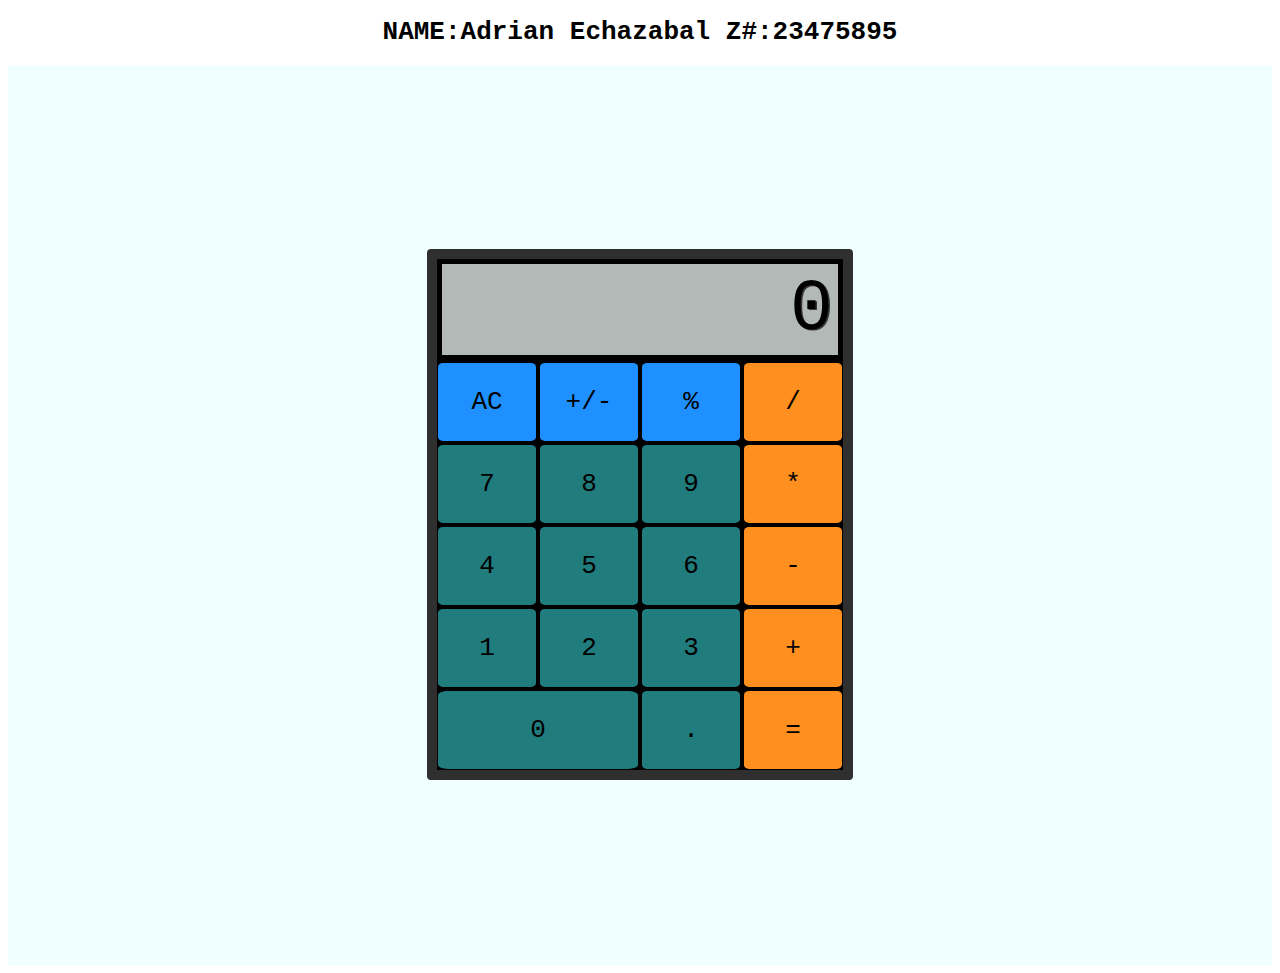
==== index.html @ dbd7ae26 "Updated Index.html" ====
<!DOCTYPE html>
<!-- saved from url=(0038)https://mrbuddh4.github.io/calculator/ -->
<html><head><meta http-equiv="Content-Type" content="text/html; charset=UTF-8">
    
    <meta name="calc ya later" content="width=device-width">
    <title>Calculator</title>
    <link href="./Styles/style.css" rel="stylesheet" type="text/css">
    <h1>NAME:Adrian Echazabal Z#:23475895</h1>
    <style type="text/css" id="operaUserStyle"></style><style type="text/css">:root zeus-ad, :root topadblock, :root span[id^="ezoic-pub-ad-placeholder-"], :root guj-ad, :root div[jsdata*="CarouselPLA-"][data-id^="CarouselPLA-"], :root div[id^="yandex_ad"], :root div[id^="vuukle-ad-"], :root div[id^="rc-widget-"], :root div[id^="lazyad-"], :root div[id^="gtm-ad-"], :root div[id^="gpt_ad_"], :root div[id^="gpt-ad-hor"], :root div[id^="div-gpt-"], :root div[id^="dfp-slot-"], :root div[id^="dfp-ad-"], :root div[id^="advads_"], :root div[id^="adspot-"], :root div[id^="ads300_250-widget-"], :root div[id^="ads300_100-widget-"], :root div[id^="ads250_250-widget-"], :root div[id^="adrotate_widgets-"], :root div[id^="adngin-"], :root div[id^="adfox_"], :root div[id^="ad_script_"], :root div[id^="ad-server-"], :root div[id^="ad-gpt-"], :root div[id^="ad-div-"], :root div[id*="ScriptRoot"], :root div[id*="MarketGid"], :root div[data-mpu1], :root div[data-insertion], :root div[data-id-advertdfpconf], :root div[data-google-query-id], :root hl-adsense, :root div[data-contentexchange-widget], :root div[data-content="Advertisement"], :root div[data-alias="300x250 Ad 2"], :root div[data-alias="300x250 Ad 1"], :root div[data-adzone], :root div[data-adunit-path], :root div[data-ad-wrapper], :root div[data-ad-targeting], :root div[data-ad-placeholder], :root div[class^="s-dfp-"], :root div[class^="native-ad-"], :root div[data-dfp-id], :root div[class^="kiwi-ad-wrapper"], :root div[class^="Adstyled__AdWrapper-"], :root div[aria-label="Ads"], :root display-ads, :root aside[id^="advads_ad_widget-"], :root aside[id^="adrotate_widgets-"], :root article.ad, :root div[class^="gpt-ad-hor"], :root ark-top-ad, :root app-advertisement, :root amp-embed[type="taboola"], :root amp-connatix-player, :root amp-ad-custom, :root ad-shield-ads, :root ad-desktop-sidebar, :root a[onmousedown^="this.href='https://paid.outbrain.com/network/redir?"][target="_blank"] + .ob_source, :root a[onmousedown^="this.href='https://paid.outbrain.com/network/redir?"][target="_blank"], :root a[onmousedown^="this.href='http://paid.outbrain.com/network/redir?"][target="_blank"] + .ob_source, :root a[href^="https://yogacomplyfuel.com/"], :root a[href^="https://www.vfreecams.com/in/?track="], :root a[href^="https://www.rabbits.webcam/?id="], :root a[href^="https://www.purevpn.com/"][href*="&utm_source=aff-"], :root a[href^="https://www.privateinternetaccess.com/"] > img, :root a[href^="https://www.passeura.com/"], :root a[href^="https://www.oneclickroot.com/?tap_a="] > img, :root a[href^="https://www.oboom.com/ref/"], :root a[href^="https://www.nutaku.net/signup/landing/"], :root a[href^="https://www.nudeidols.com/cams/"], :root a[href^="https://www.mypornstarcams.com/landing/click/"], :root a[href^="https://www.mrskin.com/account/"], :root a[href^="https://www.kingsoffetish.com/tour?partner_id="], :root a[href^="https://www.jackery.com?aff="] > img, :root a[href^="https://www.iyalc.com/"], :root a[href^="https://www.infowarsstore.com/"] > img, :root a[href^="https://www.highperformancegate.com/"], :root a[href^="https://www.highcpmrevenuenetwork.com/"], :root a[href^="https://www.healthrangerstore.com/"] > img, :root a[href^="https://www.goldenfrog.com/vyprvpn?offer_id="][href*="&aff_id="], :root a[href^="https://www.get-express-vpn.com/offer/"], :root a[href^="https://www.financeads.net/tc.php?"], :root a[href^="https://www.clicktraceclick.com/"], :root a[href^="https://www.camsoda.com/enter.php?id="], :root a[href^="https://www.brazzersnetwork.com/landing/"], :root div[class^="Display_displayAd"], :root a[href^="https://www.sheetmusicplus.com/?aff_id="], :root a[href^="https://www.bang.com/?aff="], :root a[href^="https://www.arthrozene.com/"][href*="?tid="], :root a[href^="https://www.adsexse.com/x/"], :root a[href^="https://webroutetrk.com/"], :root iframe[src^="http://ad.yieldmanager.com/"], :root a[href^="https://wantopticalfreelance.com/"], :root a[href^="https://waisheph.com/"], :root a[href^="https://uncensored.game/"], :root a[href^="https://twinrdsyn.com/"], :root a[href^="https://ttf.trmobc.com/"], :root a[href^="https://tsartech.g2afse.com/"], :root a[href^="https://trusted-click-host.com/"], :root a[href^="https://trk.watchlivesports4k.club/"], :root a[href^="https://trk.moviesflix4k.xyz/"], :root a[href^="https://trf.bannerator.com/"], :root a[href^="https://trappist-1d.com/"], :root a[href^="https://tragency-clesburg.icu/"], :root a[href^="https://traffdaq.com/"], :root a[href^="https://tracking.trackcasino.co/"], :root a[href^="https://tracking.comfortclick.eu/"], :root a[href^="https://tracking.avapartner.com/"], :root a[href^="https://track.ultravpn.com/"], :root a[href^="https://track.totalav.com/"], :root a[href^="https://track.themadtrcker.com/"], :root a[href^="https://track.interactivegf.com/"], :root a[href^="https://vlnk.me/"], :root a[href^="https://track.healthtrader.com/"], :root a[href^="https://track.effiliation.com/servlet/effi.click?"] > img, :root a[href^="https://track.clickmoi.xyz/"], :root a[href^="https://track.afcpatrk.com/"], :root a[href^="https://tupitea.co/"], :root a[href^="https://track.adform.net/"], :root a[href^="https://torguard.net/aff.php"] > img, :root a[href^="https://tm-offers.gamingadult.com/"], :root div[data-adname], :root a[href^="https://thechleads.pro/"], :root a[href^="https://tracking.gitads.io/"], :root a[href^="https://taghaugh.com/"], :root a[href^="https://t.mobtya.com/"], :root a[href^="https://t.hrtyj.com/"], :root a[href^="https://www.profitablecpmgate.com/"], :root a[href^="https://t.adating.link/"], :root a[href^="https://topoffers.com/"][href*="/?pid="], :root a[href^="https://syndication.dynsrvtbg.com/"], :root a[href^="https://streamate.com/landing/click/"], :root a[href^="https://s.zlink2.com/"], :root a[href^="https://reachtrgt.com/"], :root a[href^="https://queersodadults.com/"], :root a[href^="https://promo-bc.com/"], :root a[href^="https://prf.hn/click/"][href*="/camref:"] > img, :root a[href^="https://serve.awmdelivery.com/"], :root a[href^="https://prf.hn/click/"][href*="/adref:"] > img, :root a[href^="https://pongidsrunback.com/"], :root a[href^="https://pcm.bannerator.com/"], :root iframe[id^="google_ads_frame"], :root a[href^="https://pb-track.com/"], :root a[href^="https://partners.fxoro.com/click.php?"], :root a[href^="https://paid.outbrain.com/network/redir?"], :root a[href^="https://torrentsafeguard.com/?aid="], :root a[href^="https://offers.refchamp.com/"], :root a[href^="https://oackoubs.com/"], :root a[href^="https://track.wg-aff.com"], :root a[href^="https://nutrientassumptionclaims.com/"], :root a[href^="https://ndt5.net/"], :root a[href^="https://natour.naughtyamerica.com/track/"], :root a[href^="https://www.highperformancecpmgate.com/"], :root a[href^="https://t.grtyi.com/"], :root a[href^="https://myusenet.xyz/"], :root a[href^="https://msecure117.com/"], :root a[href^="https://moneynow.one/"], :root div[id^="ezoic-pub-ad-"], :root a[href^="https://mk-cdn.net/"], :root a[href^="https://meet-sexhere.com/"], :root a[href^="https://meet-sex-here.com/"], :root [href^="https://www.herbanomic.com/"] > img, :root a[href^="https://maymooth-stopic.com/"], :root div[id^="google_dfp_"], :root a[href^="http://googleads.g.doubleclick.net/pcs/click"], :root a[href^="https://look.utndln.com/"], :root a[href^="https://a.bestcontentweb.top/"], :root a[href^="https://lobimax.com/"], :root a[href^="https://lead1.pl/"], :root a[href^="https://refpazkjixes.top/"], :root a[href^="https://landing.brazzersplus.com/"], :root a[href^="https://landing.brazzersnetwork.com/"], :root a[href^="https://ads.leovegas.com/redirect.aspx?"], :root a[href^="https://land.brazzersnetwork.com/landing/"], :root a[href^="https://juicyads.in/"], :root a[href^="https://itubego.com/video-downloader/?affid="], :root a[href^="https://movie.download-file.org/"], :root a[href^="https://iqbroker.com/"][href*="?aff="], :root a[href^="https://incisivetrk.cvtr.io/click?"], :root a[href^="https://iac.ampxdirect.com/"], :root a[href^="https://clk.wrenchsound.store/"], :root a[href^="https://go.zybrdr.com"], :root [href^="http://join.michelle-austin.com/"], :root a[href^="https://go.xxxiijmp.com"], :root a[href*=".zlinkm.com/"], :root a[href^="https://go.xtbaffiliates.com/"], :root a[href^="https://thaudray.com/"], :root [data-role="tile-ads-module"], :root a[href^="https://adsrv4k.com/"], :root a[href^="https://go.xlviirdr.com"], :root .card-captioned.crd > .crd--cnt > .s2nPlayer, :root [data-css-class="dfp-inarticle"], :root a[href^="https://go.tmrjmp.com"], :root a[href^="https://refpa4903566.top/"], :root a[href^="https://go.strpjmp.com/"], :root a[href^="https://go.skinstrip.net"][href*="?campaignId="], :root a[href^="https://go.markets.com/visit/?bta="], :root a[href^="//lambingsyddir.com/"], :root a[href^="https://billing.purevpn.com/aff.php"] > img, :root a[href^="https://go.hpyrdr.com/"], :root a[href^="https://go.goaserv.com/"], :root a[href^="https://go.ebrokerserve.com/"], :root a[href^="https://go.dmzjmp.com"], :root a[href^="https://ismlks.com/"], :root [href^="https://www.mypillow.com/"] > img, :root a[href^="https://azpresearch.club/"], :root a[href^="https://go.xlirdr.com"], :root a[href^="https://track.afftck.com/"], :root a[href^="https://gohere.pl/"], :root a[href^="https://go.cmrdr.com/"], :root a[href^="https://www.bebi.com"], :root a[href^="https://loboclick.com"], :root iframe[src^="https://pagead2.googlesyndication.com/"], :root a[href^="http://www.onwebcam.com/random?t_link="], :root a[href^="https://get2nesoft1.ru/"], :root [href^="https://kingered-banctours.com/"], :root a[href^="https://get.surfshark.net/aff_c?"][href*="&aff_id="] > img, :root a[href^="https://affiliate.rusvpn.com/click.php?"], :root a[href^="https://geniusdexchange.com/"], :root a[href^="https://aj1070.online/"], :root a[href^="https://frameworkdeserve.com/"], :root a[href^="https://www.mrskin.com/tour"], :root a[href^="https://financeads.net/tc.php?"], :root bottomadblock, :root a[href^="https://fertilitycommand.com/"], :root a[href^="https://bluedelivery.pro/"], :root a[href^="https://fast-redirecting.com/"], :root a[href^="https://fakelay.com/"], :root a[href^="https://medleyads.com/"], :root div[data-native-ad], :root AD-SLOT, :root a[href^="https://engine.trackingdesks.com/"], :root a[href^="https://engine.blueistheneworanges.com/"], :root a[href^="https://tc.tradetracker.net/"] > img, :root a[href^="https://dianches-inchor.com/"], :root a[href^="https://go.admjmp.com/"], :root amp-fx-flying-carpet, :root a[href^="https://dfsdkkka.com/"], :root .ob_dual_right > .ob_ads_header ~ .odb_div, :root a[href^="https://deliver.tf2www.com/"], :root [href^="https://www.targetingpartner.com/"], :root [href^="https://detachedbates.com/"], :root a[href^="https://fourwhenstatistics.com/"], :root a[href^="https://deliver.ptgncdn.com/"], :root a[href^="https://datingbests.life/"], :root #kt_player > a[target="_blank"], :root a[href^="https://cpartner.bdswiss.com/"], :root a[href^="https://clixtrac.com/"], :root AD-TRIPLE-BOX, :root a[href^="https://click.hoolig.app/"], :root img[src^="https://images.purevpnaffiliates.com"], :root a[href^="https://porntubemate.com/"], :root a[href^="http://www.gfrevenge.com/landing/"], :root a[href^="https://clickadilla.com/"], :root a[href^="https://click.dtiserv2.com/"], :root a[href^="https://go.xlvirdr.com"], :root a[href^="https://claring-loccelkin.com/"], :root a[href^="https://chaturbate.com/in/?track="], :root a[href^="https://chaturbate.com/in/?tour="], :root a[href^="https://aaucwbe.com/"], :root a[href^="https://cams.imagetwist.com/in/?track="], :root a[href^="https://mob1ledev1ces.com/"], :root a[href^="https://explore.findanswersnow.net/"], :root a[href^="https://camfapr.com/landing/click/"], :root a[href^="https://my-movie.club/"], :root a[href^="https://cam4com.go2cloud.org/"], :root a[href^="https://affcpatrk.com/"], :root a[href^="https://bongacams2.com/track?"], :root a[href^="https://www.sheetmusicplus.com/"][href*="?aff_id="], :root a[href^="https://bngpt.com/"], :root #topstuff > #tads, :root a[href^="https://black77854.com/"], :root a[href^="https://burpee.xyz/"], :root a[href*=".flndmyiove.net/"], :root [href^="http://join.trannies-fuck.com/"], :root [href^="http://www.fleshlightgirls.com/"], :root a[href^="https://bestdatinghere.life/"], :root div[id^="js-dfp-"], :root a[href^="https://batheunits.com/"], :root a[target="_blank"][onmousedown="this.href^='http://paid.outbrain.com/network/redir?"], :root a[href^="https://banners.livepartners.com/"], :root a[href^="https://m.do.co/c/"] > img, :root div[id^="sticky_ad_"], :root a[href^="https://avtub.click/assets/link.php"], :root a[href^="https://go.gldrdr.com/"], :root [id^="ad_sky"], :root a[href^="https://funkydaters.com/"], :root [href^="https://www.cloudways.com/en/?id"], :root a[href^="https://as.sexad.net/"], :root a[href^="https://bestcond1tions.com/"], :root a[href^="https://takeallsoft.ru/"], :root a[href^="https://as.conjectwatson.com/"], :root [href="https://masstortfinancing.com"] img, :root a[href^="https://bongacams10.com/track?"], :root [data-ez-name], :root a[href^="https://awecrptjmp.com/"], :root a[href^="https://someperceptionparade.com/"], :root a[href^="https://galaxyroms.net/?scr="], :root a[href^="https://albionsoftwares.com/"], :root display-ad-component, :root a[href^="https://ak.hetaruwg.com/"], :root a[href^="https://go.etoro.com/"] > img, :root a[href^="https://go.alxbgo.com/"], :root a[href^="https://aff-ads.stickywilds.com/"], :root a[href^="https://t.hrtye.com/"], :root a[href^="https://ads.cdn.live/"], :root a[href^="https://join.sexworld3d.com/track/"], :root a[href^="https://intenseaffiliates.com/redirect/"], :root a[href^="https://aweptjmp.com/"], :root a[href^="https://ads.ad4game.com/"], :root a[href^="https://affpa.top/"], :root a[href^="https://adnetwrk.com/"], :root a[href^="https://adjoincomprise.com/"], :root [href^="http://misslinkvocation.com/"], :root a[href^="https://adclick.g.doubleclick.net/"], :root a[href^="http://secure.vivid.com/track/"], :root a[href^="https://go.nordvpn.net/aff"] > img, :root a[href^="https://misspkl.com/"], :root [href^="http://clicks.totemcash.com/"], :root a[href^="https://ad.zanox.com/ppc/"] > img, :root a[href^="https://ad.kubiccomps.icu/"], :root a[href^="https://adswick.com/"], :root a[href^="https://static.fleshlight.com/images/banners/"], :root a[href^="https://ad.doubleclick.net/"], :root a[href^="https://ad.atdmt.com/"], :root a[href^="https://iactrivago.ampxdirect.com/"], :root a[href^="https://a.medfoodhome.com/"], :root [data-m-ad-id], :root a[href^="https://a-ads.com/"], :root a[href^="http://www.mrskin.com/tour"], :root a[href^="https://k2s.cc/pr/"], :root a[data-url^="http://paid.outbrain.com/network/redir?"], :root a[href^="http://www.coiwqe.site/"], :root a[href^="https://ads-for-free.com/click.php?"], :root a[href^="http://www.FriendlyDuck.com/"], :root iframe[src^="http://www.adpeepshosted.com/"], :root a[href^="https://prf.hn/click/"][href*="/creativeref:"] > img, :root a[href^="http://www.adultempire.com/unlimited/promo?"][href*="&partner_id="], :root a[href^="http://trk.globwo.online/"], :root a[href^="http://traffic.tc-clicks.com/"], :root a[href^="http://tc.tradetracker.net/"] > img, :root .trc_rbox .syndicatedItem, :root a[href^="https://1free33style.com/"], :root a[href^="http://rs-stripe.wsj.com/stripe/redirect"], :root a[href^="http://tour.mrskin.com/"], :root a[href^="http://pubads.g.doubleclick.net/"], :root [onclick*="content.ad/"], :root a[href^="http://pityhostngco2.xyz/"], :root a[href^="http://partners.etoro.com/"], :root atf-ad-slot, :root .commercial-unit-mobile-top .jackpot-main-content-container > .UpgKEd + .nZZLFc > div > .vci, :root a[href^="http://paid.outbrain.com/network/redir?"], :root a[data-redirect^="https://paid.outbrain.com/network/redir?"], :root [href^="https://www.reimageplus.com/"], :root a[href^="https://engine.phn.doublepimp.com/"], :root a[href^="http://intent.bingads.com/"], :root a[href^="https://cagothie.net/"], :root a[href^="https://watchmygirlfriend.tv/"], :root a[href^="http://go.xtbaffiliates.com/"], :root a[href^="http://go.fpmarkets.com/"], :root a[href^="https://porngames.adult/?SID="], :root a[href^="http://go.247traffic.com/"], :root div[id^="_vdo_ads_player_ai_"], :root a[href^="http://enter.anabolic.com/track/"], :root a[href^="http://www.advcashpro.com/aff/"], :root a[href^="http://deloplen.com/"], :root a[href^="http://d2.zedo.com/"], :root .rc-cta[data-target], :root [href^="http://go.cm-trk2.com/"], :root a[href^="http://adtrack1.club/"], :root a[href^="http://click.payserve.com/"], :root a[href^="https://bs.serving-sys.com"], :root [class^="chp_ads_block"], :root a[href^="http://betahit.click/"], :root a[href^="https://clicks.pipaffiliates.com/"], :root [href^="https://noqreport.com/"] > img, :root a[href^="//wagerprocuratorantiterrorist.com/"], :root a[href^="http://adserver.adreactor.com/"], :root [href^="https://cipledecline.buzz/"], :root a[href^="https://earandmarketing.com/"], :root a[href^="http://adf.ly/?id="], :root [href^="http://homemoviestube.com/"], :root a[href^="http://ad.doubleclick.net/"], :root .commercial-unit-mobile-top .jackpot-main-content-container > .UpgKEd + .nZZLFc > .vci, :root a[href^="//syndication.dynsrvtbg.com/"], :root a[href^="//pubads.g.doubleclick.net/"], :root a[href^="http://m.hsrve.com/"], :root [class^="s2nPlayer"], :root a[href^="https://chaturbate.jjgirls.com/?track="], :root a[href^="https://ausoafab.net/"], :root a[href^="//benoopto.com/"], :root [id^="ad-wrap-"], :root [href^="https://www.restoro.com/"], :root a[href^="//apptjmp.com/"], :root a[href^="https://dooloust.net/"], :root [href^="https://www.mypatriotsupply.com/"] > img, :root a[onmousedown^="this.href='http://paid.outbrain.com/network/redir?"][target="_blank"], :root [href^="https://secure.bmtmicro.com/servlets/"], :root a[href="//rufflycouncil.com/"], :root a[href*="https://www.sweetdeals.com/"] img, :root div[data-native_ad], :root a[href*=".zlink9.com/"], :root [data-d-ad-id], :root a[href*=".engine.adglare.net/"], :root a[href^="https://a.bestcontentoperation.top/"], :root a[href^="https://dishphysics.com/"], :root a[href^="//go.xlviiirdr.com"], :root [data-dynamic-ads], :root a[data-widget-outbrain-redirect^="http://paid.outbrain.com/network/redir?"], :root [data-ad-width], :root [href^="https://join.playboyplus.com/track/"], :root a[data-url^="http://paid.outbrain.com/network/redir?"] + .author, :root a[href^="https://axdsz.pro/"], :root a[href^="http://bodelen.com/"], :root a[data-oburl^="https://paid.outbrain.com/network/redir?"], :root a[href^="https://ptapjmp.com/"], :root DFP-AD, :root a[href^="http://allaptair.club/"], :root a[href^="//go.eabids.com/"], :root a[data-oburl^="http://paid.outbrain.com/network/redir?"], :root [href^="https://cpa.10kfreesilver.com/"], :root a[href^="https://a.bestcontentfood.top/"], :root a[href^="https://reinstandpointdumbest.com/"], :root a[href*="http://MyPillow.com"] > img, :root a[data-obtrack^="http://paid.outbrain.com/network/redir?"], :root a[href^="http://wct.link/"], :root [href^="https://goldforyourfuture.com/clk.trk"] img, :root [href^="https://infinitytrk.com/"], :root [onclick^="location.href='http://www.reimageplus.com"], :root a[href^="https://pl.premium4kflix.website/"], :root [id^="chp_ads_block"], :root a[href^="https://go.julrdr.com/"], :root a[href^="//chrif8kdstie.com/"], :root [id^="section-ad-banner"], :root .commercial-unit-mobile-top > div[data-pla="1"], :root a[href^="https://www.sweetdeals.com"], :root a[href^="https://track.bruceads.com/"], :root a[href^="https://t.aslnk.link/"], :root [href^="https://zstacklife.com/"] img, :root a[href^="https://meet-to-fuck.com/"], :root .trc_rbox_div .syndicatedItemUB, :root [href^="https://zone.gotrackier.com/"], :root [data-ad-manager-id], :root a[href^="https://fleshlight.sjv.io/"], :root div[id^="zergnet-widget"], :root [href^="https://www.mystore.com/"] > img, :root div[id^="ad-position-"], :root a[href^="http://adultfriendfinder.com/go/page/landing"], :root a[href^="http://affiliate.glbtracker.com/"], :root a[href^="https://leg.xyz/?track="], :root a[href^="http://bc.vc/?r="], :root [href^="https://www.brighteonstore.com/products/"] img, :root a[href^="https://syndication.exoclick.com/"], :root [href^="https://track.fiverr.com/visit/"] > img, :root a[href^="https://go.trackitalltheway.com/"], :root a[href^="https://go.cmtaffiliates.com/"], :root [data-name="adaptiveConstructorAd"], :root [href^="https://optimizedelite.com/"] > img, :root a[href^="https://www.awin1.com/cread.php?awinaffid="], :root a[href^="//thaudray.com/"], :root a[href*=".trust.zone"], :root a[href^="http://trk.mdrtrck.com/"], :root [href^="https://shrugartisticelder.com"], :root div[id^="crt-"][style], :root a[href^="https://s.zlink1.com/"], :root a[href^="http://adultgames.xxx/"], :root a[href^="https://traffic.bannerator.com/"], :root [href^="https://shiftnetwork.infusionsoft.com/go/"] > img, :root a[href^="https://vo2.qrlsx.com/"], :root [href^="https://www.avantlink.com/click.php"] img, :root a[href^="https://losingoldfry.com/"], :root div[id^="ad-inserter-"], :root .scroll-fixable.rail-right > .deals-rail, :root a[href^="https://see.kmisln.com/"], :root [href^="https://routewebtk.com/"], :root a[href^="https://www.bet365.com/"][href*="affiliate="], :root a[href^="https://mmwebhandler.aff-online.com/"], :root [href^="https://r.kraken.com/"], :root a[href^="https://awptjmp.com/"], :root a[href^="https://go.goasrv.com/"], :root .commercial-unit-mobile-top > .v7hl4d, :root [href^="http://mypillow.com/"] > img, :root a[href^="http://bongacams.com/track?"], :root a[href^="https://mediaserver.entainpartners.com/renderBanner.do?"], :root [href^="https://stvkr.com/"], :root a[href^="https://go.hpyjmp.com"], :root a[href^="https://tour.mrskin.com/"], :root a[href^="https://fastestvpn.com/lifetime-special-deal?a_aid="], :root ADS-RIGHT, :root [href^="https://mystore.com/"] > img, :root [href^="https://mypatriotsupply.com/"] > img, :root [href^="https://mylead.global/stl/"] > img, :root div[id^="ad_rect_"], :root .vid-present > .van_vid_carousel__padding, :root a[href^="https://syndication.optimizesrv.com/"], :root [id^="google_ads_iframe"], :root app-ad, :root a[href^="https://go.xxxijmp.com"], :root [href^="https://istlnkcl.com/"], :root a[href^="https://playuhd.host/"], :root a[href^="https://5hjdbfjfd5.monster/"], :root [href^="https://www.hostg.xyz/"] > img, :root .section-subheader > .section-hotel-prices-header, :root [href^="http://join.ts-dominopresley.com/"], :root [href^="https://go.affiliatexe.com/"], :root [href^="https://go.4rabettraff.com/"], :root [href^="https://glersakr.com/"], :root a[href^="https://click.a-ads.com/"], :root a[href^="https://wittered-mainging.com/"], :root [href^="https://engine.gettopple.com/"], :root [href^="https://awbbjmp.com/"], :root a[href^="https://gghf.mobi/"], :root [href^="https://affect3dnetwork.com/track/"], :root a[href^="https://go.currency.com/"], :root [href^="http://www.mypillow.com/"] > img, :root a[href^="//coarsewary.com/"], :root a[href^="https://a.montangop.top/"], :root [href^="https://v.investologic.co.uk/"], :root a[href^="https://dialling-abutory.com/"], :root div[id^="div-ads-"], :root [href^="https://rapidgator.net/article/premium/ref/"], :root a[href^="https://www.sugarinstant.com/?partner_id="], :root a[href^="https://adultfriendfinder.com/go/page/landing"], :root div[id^="advads-"], :root div[data-role="sidebarAd"], :root [href^="https://join3.bannedsextapes.com"], :root div[data-spotim-slot], :root [href^="https://antiagingbed.com/discount/"] > img, :root a[href^="https://go.247traffic.com/"], :root [href^="https://join.girlsoutwest.com/"], :root [href^="http://trafficare.net/"], :root a[href^="https://adserver.adreactor.com/"], :root [href^="http://join.shemalesfromhell.com/"], :root [id^="ad_slider"], :root [href^="https://clk.right-wing-health.com/"], :root a[href^="http://www.adultdvdempire.com/?partner_id="][href*="&utm_"], :root [href^="http://join.shemale.xxx/"], :root [href^="https://ilovemyfreedoms.com/landing-"], :root a[href^="https://ads.betfair.com/redirect.aspx?"], :root a[href^="http://cam4com.go2cloud.org/aff_c?"], :root a[href^="https://www.chngtrack.com/"], :root a[href^="https://cpmspace.com/"], :root [href^="https://freecourseweb.com/"] > .sitefriend, :root a[href^="https://ads.planetwin365affiliate.com/redirect.aspx?"], :root [href^="http://join.rodneymoore.com/"], :root a[href^="https://uncensored3d.com/"], :root a[href^="https://creacdn.top-convert.com/"], :root [href^="https://go.xlrdr.com"], :root [id^="div-gpt-ad"], :root .ob_container .item-container-obpd, :root gpt-ad, :root [href^="http://www.pingperfect.com/aff.php"], :root a[href^="https://scurewall.co/"], :root [name^="google_ads_iframe"], :root a[href^="https://landing1.brazzersnetwork.com"], :root #slashboxes > .deals-rail, :root [href^="http://globsads.com/"], :root [href^="https://safer-redirection.com"], :root [href^="//ngeoziadiyc4hi2e.com/"], :root a[href^="https://go.xxxjmp.com"], :root a[href^="https://transfer.xe.com/signup/track/redirect?"], :root #leader-companion > a[href], :root [data-desktop-ad-id], :root [href^="https://wct.link/"], :root [href^="https://traffserve.com/"], :root a[href^="https://1startfiledownload1.com/"], :root a[href^="https://a.adtng.com/"], :root a[href^="http://static.fleshlight.com/images/banners/"], :root [href="https://ourgoldguy.com/contact/"] img, :root [href="https://www.masstortfinancing.com/"] > img, :root a[href^="https://lnkxt.bannerator.com/"], :root div[id^="ad_position_"], :root a[href^="https://ovb.im/"], :root a[href^="http://hotcandyland.com/partner/"], :root [href="https://jdrucker.com/gold"] > img, :root [href^="https://goldcometals.com/clk.trk"], :root [data-mobile-ad-id], :root a[href^="http://affiliates.thrixxx.com/"], :root #searchResultsList > div > div[onclick$="'inline.ad'});"], :root a[href^="https://www.adultempire.com/"][href*="?partner_id="], :root [data-template-type="nativead"], :root a[data-redirect^="this.href='http://paid.outbrain.com/network/redir?"], :root a[href^="https://go.xlivrdr.com"], :root a[href^="https://www.onlineusershielder.com/torrent-guard/?"], :root [data-freestar-ad], :root [data-ad-cls], :root div[id^="taboola-stream-"], :root [href^="https://go.astutelinks.com/"], :root [href^="http://join.hardcoreshemalevideo.com/"], :root a[href^="http://ads2.williamhill.com/redirect.aspx?"], :root [href^="http://residenceseeingstanding.com/"], :root a[href^="https://www.adskeeper.com"], :root a[href^="//agacelebir.com/"], :root [href^="https://totlnkcl.com/"], :root div[data-adunit], :root app-large-ad, :root [href^="https://turtlebids.irauctions.com/"] img, :root a[href^="http://www.onclickmega.com/jump/next.php?"], :root .trc_rbox_border_elm .syndicatedItem, :root [class^="amp-ad-"], :root .trc_related_container div[data-item-syndicated="true"], :root a[href^="https://delivery.porn.com/"], :root a[href^="https://www.liquidfire.mobi/"], :root [href^="https://click2cvs.com/"], :root a[href^="https://a2.adform.net/"], :root a[data-redirect^="http://paid.outbrain.com/network/redir?"], :root [data-revive-zoneid], :root a[href^="https://googleads.g.doubleclick.net/pcs/click"], :root AMP-AD, :root a[href^="https://u.expresstech.io/"], :root [href^="https://mypillow.com/"] > img, :root [href^="https://ad.admitad.com/"], :root [href^="http://join.shemalepornstar.com/"], :root a[href^="https://go.xlviiirdr.com"], :root .trc_rbox_div .syndicatedItem, :root a-ad, :root [data-ad-module], :root .grid > .container > #aside-promotion, :root [href^="https://trackfin.asia/"], :root .plistaList > .plista_widget_underArticle_item[data-type="pet"], :root a[href^="https://spygasm.com/track?"], :root a[href^="https://agacelebir.com/"], :root a[href*="//lkstrck2.com/"], :root .plistaList > .itemLinkPET, :root [data-advadstrackid], :root [href^="https://affiliate.fastcomet.com/"] > img, :root #atvcap + #tvcap > .mnr-c > .commercial-unit-mobile-top, :root a[href^="https://www.googleadservices.com/pagead/aclk?"], :root a[href^="https://awentw.com/"], :root [class^="div-gpt-ad"], :root a[href^="//voyeurhit.com/cs/"], :root div[id^="ad_bnr_"], :root a[href^="https://join.virtuallust3d.com/"], :root a[href^="https://speedsupermarketdonut.com/"], :root #taw > .med + div > #tvcap > .mnr-c:not(.qs-ic) > .commercial-unit-mobile-top, :root [data-adblockkey], :root div.fadeInDown[id$="____equal"][class$="____equal"], :root a[href^="https://mediaserver.gvcaffiliates.com/renderBanner.do?"], :root a[href^="https://join.dreamsexworld.com/"], :root a[href^="https://odnxe.lncredlbiedate.com/"], :root a[href^="https://click.linksynergy.com/fs-bin/"], :root a[href^="https://join.virtualtaboo.com/track/"], :root a[href^="http://https://www.get-express-vpn.com/offer/"], :root a[href^="https://americafirstpolls.com/"] { display: none !important; }</style></head>
    <body data-new-gr-c-s-check-loaded="14.1094.0" data-gr-ext-installed="">
        <main id="calc">
            <div id="container">
                <div id="display">0</div>
                <button type="button" class="clear" value="clear" data-key="8">AC</button>
                <button type="button" class="sign" value="sign" data-key="192">+/-</button>
                <button type="button" class="percent" value="percent" data-key="80">%</button>
                <button type="button" class="operator" value="/" data-key="68">/</button>
                <button type="button" class="operand" value="7" data-key="55">7</button>
                <button type="button" class="operand" value="8" data-key="56">8</button>
                <button type="button" class="operand" value="9" data-key="57">9</button>
                <button type="button" class="operator" value="*" data-key="88">*</button>
                <button type="button" class="operand" value="4" data-key="52">4</button>
                <button type="button" class="operand" value="5" data-key="53">5</button>
                <button type="button" class="operand" value="6" data-key="54">6</button>
                <button type="button" class="operator" value="-" data-key="173">-</button>
                <button type="button" class="operand" value="1" data-key="49">1</button>
                <button type="button" class="operand" value="2" data-key="50">2</button>
                <button type="button" class="operand" value="3" data-key="51">3</button>
                <button type="button" class="operator" value="+" data-key="61">+</button>
                <button type="button" id="zero" class="operand" value="0" data-key="48">0</button>
                <button type="button" class="decimal" value="." data-key="190">.</button>
                <button type="button" class="equals" value="=" data-key="69">=</button>
            </div>  
        </main>
    <script src="./Scripts/script.js.download"></script>
    <style>a[href^="https://www.highcpmrevenuenetwork.com/"],[href^="https://affiliate.fastcomet.com/"] > img,[href^="http://join.shemale.xxx/"],a[href^="https://thaudray.com/"],a[href^="https://go.markets.com/visit/?bta="],a[href^="https://ads.planetwin365affiliate.com/redirect.aspx?"],zeus-ad,a[href^="https://www.sugarinstant.com/?partner_id="],a[href^="http://adultfriendfinder.com/go/page/landing"],a[href^="https://www.goldenfrog.com/vyprvpn?offer_id="][href*="&aff_id="],a[href^="http://partners.etoro.com/"],a[href^="https://www.nudeidols.com/cams/"],a[href^="https://adjoincomprise.com/"],a[href^="https://a.bestcontentweb.top/"],a[href^="http://www.onclickmega.com/jump/next.php?"],a[href^="https://burpee.xyz/"],a[href^="https://www.highperformancegate.com/"],a[onmousedown^="this.href='https://paid.outbrain.com/network/redir?"][target="_blank"] + .ob_source,[href^="http://join.rodneymoore.com/"],a[href^="https://track.ultravpn.com/"],div[data-dfp-id],[href^="https://goldforyourfuture.com/clk.trk"] img,a[href^="https://losingoldfry.com/"],[id^="ad_sky"],a[data-obtrack^="http://paid.outbrain.com/network/redir?"],[data-d-ad-id],a[href^="https://bongacams2.com/track?"],[href^="https://antiagingbed.com/discount/"] > img,a[href^="https://t.aslnk.link/"],a[href^="https://www.highperformancecpmgate.com/"],[href="https://jdrucker.com/gold"] > img,[id^="ad_slider"],a[href^="https://webroutetrk.com/"],a[href^="https://refpazkjixes.top/"],a[href^="https://a.adtng.com/"],[href^="https://awbbjmp.com/"],[href^="https://www.restoro.com/"],a[href^="https://adclick.g.doubleclick.net/"],a[href^="https://fastestvpn.com/lifetime-special-deal?a_aid="],a[href^="https://www.rabbits.webcam/?id="],a[href^="https://www.sheetmusicplus.com/"][href*="?aff_id="],[href^="https://totlnkcl.com/"],[href^="http://www.fleshlightgirls.com/"],a[href*="//lkstrck2.com/"],a[href^="https://go.hpyjmp.com"],a[href^="https://taghaugh.com/"],a[href^="https://prf.hn/click/"][href*="/creativeref:"] > img,a[href^="https://www.onlineusershielder.com/"],div[id^="crt-"][style],a[href^="https://land.brazzersnetwork.com/landing/"],a[href^="https://affcpatrk.com/"],AD-SLOT,a-ad,[href^="http://www.mypillow.com/"] > img,article.ad,[href^="https://routewebtk.com/"],a[href^="https://tsartech.g2afse.com/"],a[href^="http://traffic.tc-clicks.com/"],ADS-RIGHT,a[href^="http://affiliates.thrixxx.com/"],[data-template-type="nativead"],[href^="http://join.ts-dominopresley.com/"],div[data-adzone],a[href^="https://go.xlivrdr.com"],a[href^="https://join.sexworld3d.com/track/"],a[href^="https://k2s.cc/pr/"],a[href^="https://ovb.im/"],a[href*=".trust.zone"],a[href^="https://go.trackitalltheway.com/"],a[href^="https://ad.kubiccomps.icu/"],div[data-ad-wrapper],a[href^="https://go.247traffic.com/"],a[href^="https://adultfriendfinder.com/go/page/landing"],a[href^="https://go.goaserv.com/"],a[href^="http://www.mrskin.com/tour"],a[href^="https://mediaserver.gvcaffiliates.com/renderBanner.do?"],a[href^="https://www.bang.com/?aff="],[href^="https://safer-redirection.com"],a[href^="http://adtrack1.club/"],[href^="https://detachedbates.com/"],div[data-native_ad],a[href^="http://ads2.williamhill.com/redirect.aspx?"],a[href^="http://affiliate.glbtracker.com/"],div[data-content="Advertisement"],[href^="http://globsads.com/"],[href^="http://join.hardcoreshemalevideo.com/"],a[href^="https://banners.livepartners.com/"],a[href^="https://www.profitablecpmgate.com/"],[onclick*="content.ad/"],a[href^="https://torguard.net/aff.php"] > img,a[href^="https://prf.hn/click/"][href*="/camref:"] > img,a[href^="https://go.hpyrdr.com/"],div[id^="lazyad-"],a[href^="https://go.gldrdr.com/"],a[href^="https://incisivetrk.cvtr.io/click?"],[data-ad-cls],a[href^="https://chaturbate.com/in/?track="],a[href^="https://click.hoolig.app/"],a[href^="http://bc.vc/?r="],[data-desktop-ad-id],a[href^="https://prf.hn/click/"][href*="/adref:"] > img,a[href^="https://porntubemate.com/"],[href^="https://istlnkcl.com/"],display-ads,a[href^="//syndication.dynsrvtbg.com/"],[href^="http://clicks.totemcash.com/"],div[id^="div-ads-"],[href^="https://ilovemyfreedoms.com/landing-"],[data-revive-zoneid],a[target="_blank"][onmousedown="this.href^='http://paid.outbrain.com/network/redir?"],a[href^="https://lobimax.com/"],a[href^="https://clickadilla.com/"],a[href^="https://loboclick.com"],a[href^="https://frameworkdeserve.com/"],a[href^="https://www.adskeeper.com"],[href^="https://www.avantlink.com/click.php"] img,a[href^="http://bongacams.com/track?"],a[href^="https://syndication.dynsrvtbg.com/"],a[href^="https://cagothie.net/"],a[href^="https://track.wg-aff.com"],a[onmousedown^="this.href='https://paid.outbrain.com/network/redir?"][target="_blank"],a[onmousedown^="this.href='http://paid.outbrain.com/network/redir?"][target="_blank"],[href^="https://r.kraken.com/"],div[id^="google_dfp_"],[data-ez-name],a[href^="https://www.mrskin.com/account/"],a[href^="https://go.xxxjmp.com"],a[href^="https://engine.blueistheneworanges.com/"],a[href^="https://u.expresstech.io/"],div[data-google-query-id],a[href^="http://adultgames.xxx/"],a[href^="http://googleads.g.doubleclick.net/pcs/click"],a[href^="https://lead1.pl/"],a[href^="https://fourwhenstatistics.com/"],[href^="http://trafficare.net/"],bottomadblock,a[href^="https://go.xxxiijmp.com"],div[id^="ads300_250-widget-"],div[id^="ads250_250-widget-"],[href^="https://wct.link/"],[href^="https://www.mypillow.com/"] > img,a[href^="https://serve.awmdelivery.com/"],div[id^="dfp-ad-"],a[href^="https://bs.serving-sys.com"],a[href^="https://ismlks.com/"],a[href^="//go.xlviiirdr.com"],[href^="https://affect3dnetwork.com/track/"],a[href^="https://clicks.pipaffiliates.com/"],a[data-oburl^="https://paid.outbrain.com/network/redir?"],[id^="google_ads_iframe"],a[href^="https://www.sheetmusicplus.com/?aff_id="],div[data-insertion],[href^="http://go.cm-trk2.com/"],a[href^="https://go.nordvpn.net/aff"] > img,a[href^="https://mediaserver.entainpartners.com/renderBanner.do?"],div[id*="ScriptRoot"],a[href^="https://tm-offers.gamingadult.com/"],div[aria-label="Ads"],a[href^="https://affiliate.rusvpn.com/click.php?"],div[id^="gpt_ad_"],a[href^="http://www.adultempire.com/unlimited/promo?"][href*="&partner_id="],[href^="https://engine.gettopple.com/"],a[href*=".engine.adglare.net/"],div[data-native-ad],amp-ad-custom,a[href^="http://trk.globwo.online/"],a[href^="https://ad.atdmt.com/"],[href^="http://join.shemalesfromhell.com/"],[href^="https://www.cloudways.com/en/?id"],a[href^="https://itubego.com/video-downloader/?affid="],a[href^="https://claring-loccelkin.com/"],a[href^="https://syndication.optimizesrv.com/"],a[href^="https://refpa4903566.top/"],a[href^="https://go.goasrv.com/"],[href^="http://join.shemalepornstar.com/"],a[href^="https://a2.adform.net/"],a[href^="https://go.xxxijmp.com"],a[href^="https://cam4com.go2cloud.org/"],a[href^="https://iactrivago.ampxdirect.com/"],a[href^="https://www.liquidfire.mobi/"],a[href^="https://bluedelivery.pro/"],div[id^="ads300_100-widget-"],a[href^="https://a.bestcontentfood.top/"],a[href^="https://www.nutaku.net/signup/landing/"],a[href^="https://go.currency.com/"],[href^="https://mypatriotsupply.com/"] > img,a[href^="https://join.virtuallust3d.com/"],a[href^="http://go.xtbaffiliates.com/"],a[href^="https://streamate.com/landing/click/"],a[href^="https://go.xlviirdr.com"],a[href^="https://twinrdsyn.com/"],a[href^="https://transfer.xe.com/signup/track/redirect?"],a[href^="https://adnetwrk.com/"],div[id^="rc-widget-"],[href^="https://www.mypatriotsupply.com/"] > img,[href^="https://click2cvs.com/"],a[href^="http://bodelen.com/"],a[href^="https://adserver.adreactor.com/"],a[href^="https://www.adultempire.com/"][href*="?partner_id="],a[href^="https://fertilitycommand.com/"],a[href^="http://https://www.get-express-vpn.com/offer/"],a[href^="https://go.xlirdr.com"],div[class^="native-ad-"],a[href^="https://go.ebrokerserve.com/"],a[href^="https://go.admjmp.com/"],a[href^="https://traffic.bannerator.com/"],a[href^="https://landing.brazzersnetwork.com/"],[href^="https://shrugartisticelder.com"],a[href^="https://m.do.co/c/"] > img,div[data-contentexchange-widget],iframe[src^="https://pagead2.googlesyndication.com/"],a[href^="https://go.xlvirdr.com"],a[href^="http://wct.link/"],aside[id^="adrotate_widgets-"],[data-ad-manager-id],[href^="https://v.investologic.co.uk/"],a[href^="http://tc.tradetracker.net/"] > img,[id^="ad-wrap-"],[href^="https://noqreport.com/"] > img,a[href^="https://fleshlight.sjv.io/"],[href^="https://ad.admitad.com/"],a[href^="https://ad.doubleclick.net/"],[href^="https://www.hostg.xyz/"] > img,a[href^="https://batheunits.com/"],[href^="https://mypillow.com/"] > img,[href^="http://mypillow.com/"] > img,a[href^="https://www.privateinternetaccess.com/"] > img,[href^="http://join.trannies-fuck.com/"],a[href^="https://www.purevpn.com/"][href*="&utm_source=aff-"],a[href^="https://billing.purevpn.com/aff.php"] > img,a[href^="http://www.onwebcam.com/random?t_link="],div[id^="ad_position_"],[href^="https://track.fiverr.com/visit/"] > img,[href^="https://mystore.com/"] > img,a[href^="https://engine.trackingdesks.com/"],a[href^="https://www.infowarsstore.com/"] > img,a[href^="https://yogacomplyfuel.com/"],a[href^="https://track.adform.net/"],a[href^="https://www.iyalc.com/"],a[href^="https://t.adating.link/"],[data-advadstrackid],a[href^="https://landing1.brazzersnetwork.com"],a[href^="http://d2.zedo.com/"],[data-freestar-ad],a[href^="https://cpmspace.com/"],a[href^="https://oackoubs.com/"],div[data-adname],a[href^="https://wantopticalfreelance.com/"],amp-connatix-player,a[href^="https://adswick.com/"],a[href^="https://www.brazzersnetwork.com/landing/"],[href^="https://infinitytrk.com/"],a[href^="https://www.sweetdeals.com"],a[href^="https://click.linksynergy.com/fs-bin/"],a[href^="https://black77854.com/"],[href^="https://join.playboyplus.com/track/"],[href^="https://turtlebids.irauctions.com/"] img,a[href^="https://go.tmrjmp.com"],a[href^="https://axdsz.pro/"],div[id^="ezoic-pub-ad-"],a[href^="https://paid.outbrain.com/network/redir?"],a[href^="http://cam4com.go2cloud.org/aff_c?"],app-large-ad,a[href^="https://join.dreamsexworld.com/"],a[href^="https://camfapr.com/landing/click/"],div[data-alias="300x250 Ad 1"],[href^="https://cipledecline.buzz/"],a[href^="https://maymooth-stopic.com/"],a[href^="https://see.kmisln.com/"],[class^="chp_ads_block"],[href^="https://go.astutelinks.com/"],a[href^="https://www.get-express-vpn.com/offer/"],a[href^="https://www.kingsoffetish.com/tour?partner_id="],a[href^="https://www.mypornstarcams.com/landing/click/"],div[id^="zergnet-widget"],div[id^="adngin-"],[href^="https://optimizedelite.com/"] > img,div[data-adunit],a[href^="http://static.fleshlight.com/images/banners/"],[id^="chp_ads_block"],a[href^="https://go.julrdr.com/"],a[href^="https://go.etoro.com/"] > img,AD-TRIPLE-BOX,amp-fx-flying-carpet,a[href^="https://go.skinstrip.net"][href*="?campaignId="],a[href^="https://www.vfreecams.com/in/?track="],[href^="https://go.4rabettraff.com/"],[href^="//ngeoziadiyc4hi2e.com/"],a[href^="https://engine.phn.doublepimp.com/"],a[href^="https://go.xtbaffiliates.com/"],a[href^="http://tour.mrskin.com/"],a[href^="https://pb-track.com/"],a[href^="https://a.bestcontentoperation.top/"],[href^="https://traffserve.com/"],a[href^="https://azpresearch.club/"],a[href^="https://adsrv4k.com/"],a[data-widget-outbrain-redirect^="http://paid.outbrain.com/network/redir?"],[data-role="tile-ads-module"],[data-mobile-ad-id],div[id^="taboola-stream-"],[href^="http://homemoviestube.com/"],[href^="http://www.pingperfect.com/aff.php"],[href^="http://residenceseeingstanding.com/"],a[href^="https://ad.zanox.com/ppc/"] > img,[href^="https://trackfin.asia/"],a[href^="http://deloplen.com/"],a[href^="https://go.dmzjmp.com"],[onclick^="location.href='http://www.reimageplus.com"],div[data-role="sidebarAd"],a[href^="http://adf.ly/?id="],a[href^="https://click.dtiserv2.com/"],a[href^="https://syndication.exoclick.com/"],a[href^="https://t.hrtye.com/"],a[data-url^="http://paid.outbrain.com/network/redir?"] + .author,a[href^="https://ads.leovegas.com/redirect.aspx?"],app-ad,[href^="https://mylead.global/stl/"] > img,amp-embed[type="taboola"],a[onmousedown^="this.href='http://paid.outbrain.com/network/redir?"][target="_blank"] + .ob_source,a[href^="//pubads.g.doubleclick.net/"],gpt-ad,a[href^="https://www.awin1.com/cread.php?awinaffid="],a[href^="http://ad.doubleclick.net/"],a[href^="https://financeads.net/tc.php?"],div[jsdata*="CarouselPLA-"][data-id^="CarouselPLA-"],a[href^="https://www.googleadservices.com/pagead/aclk?"],[href^="https://www.brighteonstore.com/products/"] img,a[href^="https://static.fleshlight.com/images/banners/"],[data-ad-width],[name^="google_ads_iframe"],[href^="https://www.reimageplus.com/"],a[href^="https://spygasm.com/track?"],[href^="https://go.xlrdr.com"],topadblock,[data-ad-module],div[data-ad-placeholder],div.fadeInDown[id$="____equal"][class$="____equal"],[href^="https://zstacklife.com/"] img,a[href^="https://a-ads.com/"],[href^="https://goldcometals.com/clk.trk"],a[href^="https://get.surfshark.net/aff_c?"][href*="&aff_id="] > img,a[href^="https://googleads.g.doubleclick.net/pcs/click"],ad-shield-ads,[href^="https://join3.bannedsextapes.com"],[href^="https://freecourseweb.com/"] > .sitefriend,div[id^="yandex_ad"],a[href^="https://www.mrskin.com/tour"],[class^="amp-ad-"],div[id^="ad-position-"],a[href^="https://go.cmtaffiliates.com/"],a[href^="https://iqbroker.com/"][href*="?aff="],[href^="https://glersakr.com/"],a[href^="https://chaturbate.jjgirls.com/?track="],a[href^="https://intenseaffiliates.com/redirect/"],a[href^="https://agacelebir.com/"],div[data-spotim-slot],[href^="https://www.targetingpartner.com/"],a[href^="https://thechleads.pro/"],a[href^="https://track.afcpatrk.com/"],a[href^="https://aweptjmp.com/"],[href^="https://rapidgator.net/article/premium/ref/"],a[href^="https://wittered-mainging.com/"],[href^="https://www.herbanomic.com/"] > img,div[id^="sticky_ad_"],div[id^="adspot-"],a[href^="https://go.zybrdr.com"],iframe[id^="google_ads_frame"],a[href^="https://www.financeads.net/tc.php?"],a[href^="https://leg.xyz/?track="],a[href^="https://1startfiledownload1.com/"],a[href^="https://misspkl.com/"],a[href^="https://funkydaters.com/"],hl-adsense,a[href^="http://www.adultdvdempire.com/?partner_id="][href*="&utm_"],a[href^="https://bongacams10.com/track?"],a[href^="https://ads.ad4game.com/"],[id^="div-gpt-ad"],a[href^="https://geniusdexchange.com/"],div[data-alias="300x250 Ad 2"],[href^="https://www.mystore.com/"] > img,a[href^="https://reinstandpointdumbest.com/"],[href^="https://secure.bmtmicro.com/servlets/"],[href^="https://kingered-banctours.com/"],div[class^="Adstyled__AdWrapper-"],[href="https://www.masstortfinancing.com/"] > img,a[href^="https://tracking.avapartner.com/"],[href^="https://join.girlsoutwest.com/"],a[href^="https://track.totalav.com/"],div[class^="kiwi-ad-wrapper"],div[data-ad-targeting],[href^="http://join.michelle-austin.com/"],div[id^="ad-div-"],a[href^="//go.eabids.com/"],a[href^="http://click.payserve.com/"],div[id*="MarketGid"],ark-top-ad,div[id^="_vdo_ads_player_ai_"],a[href^="http://allaptair.club/"],a[href^="https://bngpt.com/"],div[class^="Display_displayAd"],a[href^="https://tc.tradetracker.net/"] > img,[data-m-ad-id],[data-dynamic-ads],a[href^="https://traffdaq.com/"],[href^="http://misslinkvocation.com/"],a[href^="https://join.virtualtaboo.com/track/"],a[href^="https://tour.mrskin.com/"],guj-ad,[href^="https://shiftnetwork.infusionsoft.com/go/"] > img,[data-adblockkey],a[data-redirect^="https://paid.outbrain.com/network/redir?"],a[href^="https://tragency-clesburg.icu/"],app-advertisement,a[href^="https://ndt5.net/"],[href^="https://clk.right-wing-health.com/"],[href^="https://cpa.10kfreesilver.com/"],[class^="s2nPlayer"],a[href^="http://www.gfrevenge.com/landing/"],a[href^="https://clixtrac.com/"],a[href^="https://cams.imagetwist.com/in/?track="],a[href^="https://clk.wrenchsound.store/"],span[id^="ezoic-pub-ad-placeholder-"],[href^="https://go.affiliatexe.com/"],[href^="https://stvkr.com/"],[href="https://masstortfinancing.com"] img,div[data-mpu1],a[href^="https://albionsoftwares.com/"],a[href^="https://awentw.com/"],a[href^="https://go.xlviiirdr.com"],[href="https://ourgoldguy.com/contact/"] img,atf-ad-slot,div[id^="vuukle-ad-"],a[href^="https://affpa.top/"],div[data-adunit-path],a[href^="https://ads.betfair.com/redirect.aspx?"],[data-name="adaptiveConstructorAd"],[class^="div-gpt-ad"],AMP-AD,a[href^="https://natour.naughtyamerica.com/track/"],img[src^="https://images.purevpnaffiliates.com"],DFP-AD,ad-desktop-sidebar,a[href^="https://t.grtyi.com/"],div[id^="div-gpt-"],a[href^="https://awptjmp.com/"],a[href^="https://mmwebhandler.aff-online.com/"],a[href^="https://porngames.adult/?SID="],[href^="https://zone.gotrackier.com/"],div[data-id-advertdfpconf],[data-css-class="dfp-inarticle"],a[href^="https://chaturbate.com/in/?tour="],[id^="section-ad-banner"],a[href^="https://promo-bc.com/"],a[href^="https://www.bet365.com/"][href*="affiliate="],a[href^="https://go.strpjmp.com/"],display-ad-component,a[href^="https://juicyads.in/"],a[href^="//lambingsyddir.com/"],div[id^="adrotate_widgets-"] { display: none !important }</style>
</body><grammarly-desktop-integration data-grammarly-shadow-root="true"></grammarly-desktop-integration></html>
---- Styles/style.css ----
html {
    text-align: center;
    font-family: monospace;
}

#calc {
    display: flex;
    min-height: 95vh;
    justify-content: center;
    align-content: center;
    align-items: center;
    height: 100vh;
    overflow: hidden;
    background-color: azure;
}

#container {
    background-color: black;
    border: 10px solid rgba(47,47,47,1);
    border-radius: 4px;
    display: grid;
    grid-template-columns: repeat(4, 100px);
    grid-template-rows: minmax(100px, auto) repeat(5, 80px);
    gap: 2px;
}

#display {
    grid-column: 1 / -1;
    background-color: #b2b9b7;
    display: flex;
    flex-direction: column;
    justify-content: space-around;
    align-items: flex-end;
    padding: 5px;
    font-size: 5.5em;
    font-weight: initial;
    text-shadow: 1.3px 1.3px #383838;
    margin: 5px;
}

button {
    margin: 1px;
    border-radius: 5%;
    border: none;
    font-weight: initial;
    font-size: 2em;
    font-family: monospace;
    color: black;
}


#zero {
    grid-column: span 2;
}

.operator {
    background-color: #FF8F1F;    
}

.operator:focus {
    background-color: #ffc183;
}

.equals {
    background-color: #FF8F1F;
}

.equals:active {
    background-color: #ffc183;
}

.operand {
    background-color: #217C7E;
}

.operand:active {
    background-color: #33b9bb;
}

.decimal {
    background-color: #217C7E;
}

.decimal:active {
    background-color: #33b9bb;
}

.clear {
    background-color: dodgerblue;
}

.clear:active {
    background-color: rgb(123, 189, 255);
}

.sign {
    background-color: dodgerblue;
}

.sign:active {
    background-color: rgb(123, 189, 255);
}

.percent {
    background-color: dodgerblue;
}

.percent:active {
    background-color: rgb(123, 189, 255);
}
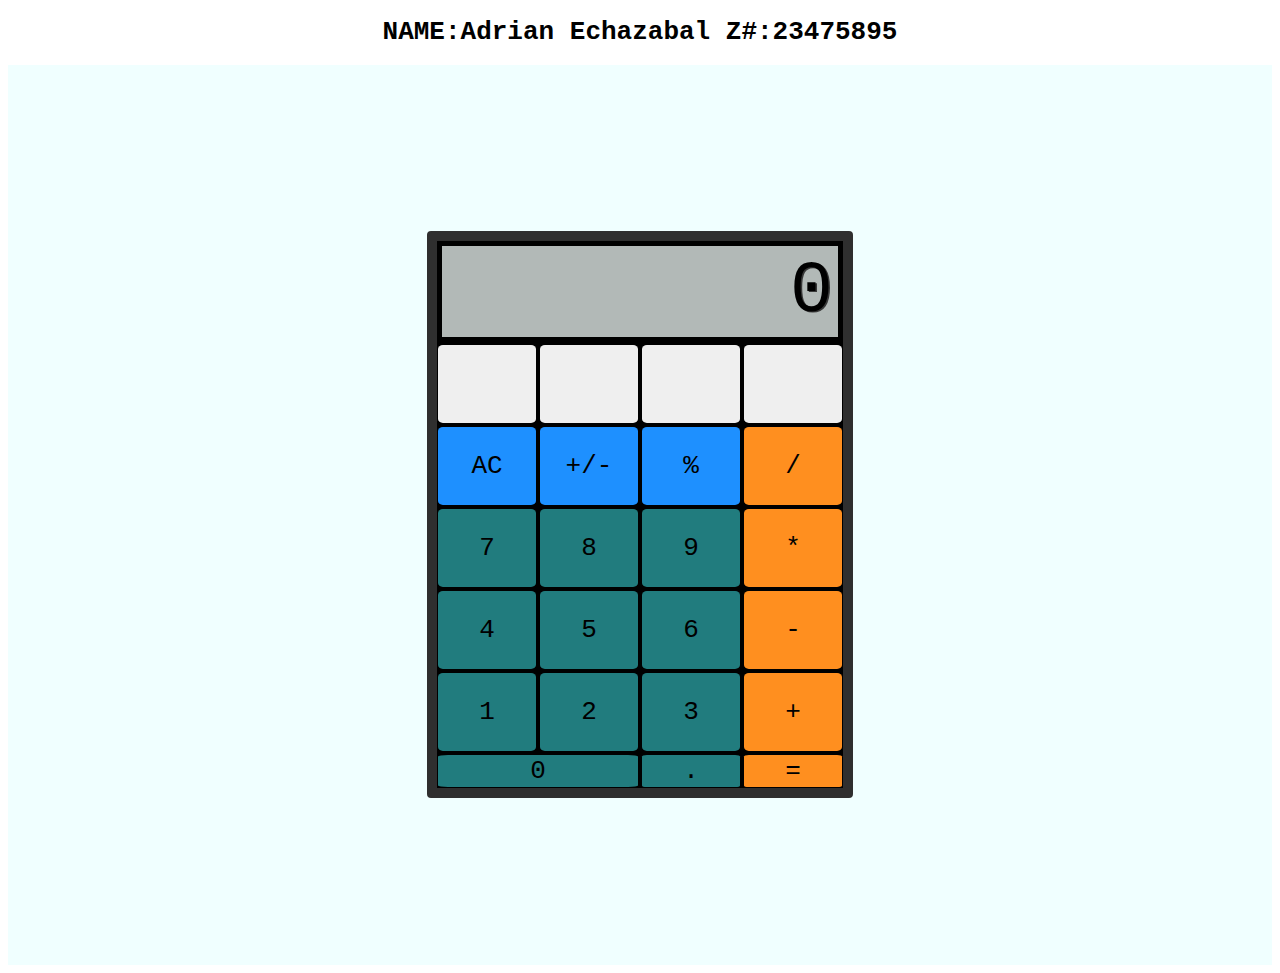
==== commit 6bcb97f7: "Update index.html" ====
--- a/index.html
+++ b/index.html
@@ -11,6 +11,10 @@
         <main id="calc">
             <div id="container">
                 <div id="display">0</div>
+                <button type="button" class="" value="clear" data-key="8"></button>
+                <button type="button" class="" value="sign" data-key="192"></button>
+                <button type="button" class="" value="percent" data-key="80"></button>
+                <button type="button" class="" value="/" data-key="68"></button>  <!--^^^ New Buttons ^^^-->
                 <button type="button" class="clear" value="clear" data-key="8">AC</button>
                 <button type="button" class="sign" value="sign" data-key="192">+/-</button>
                 <button type="button" class="percent" value="percent" data-key="80">%</button>
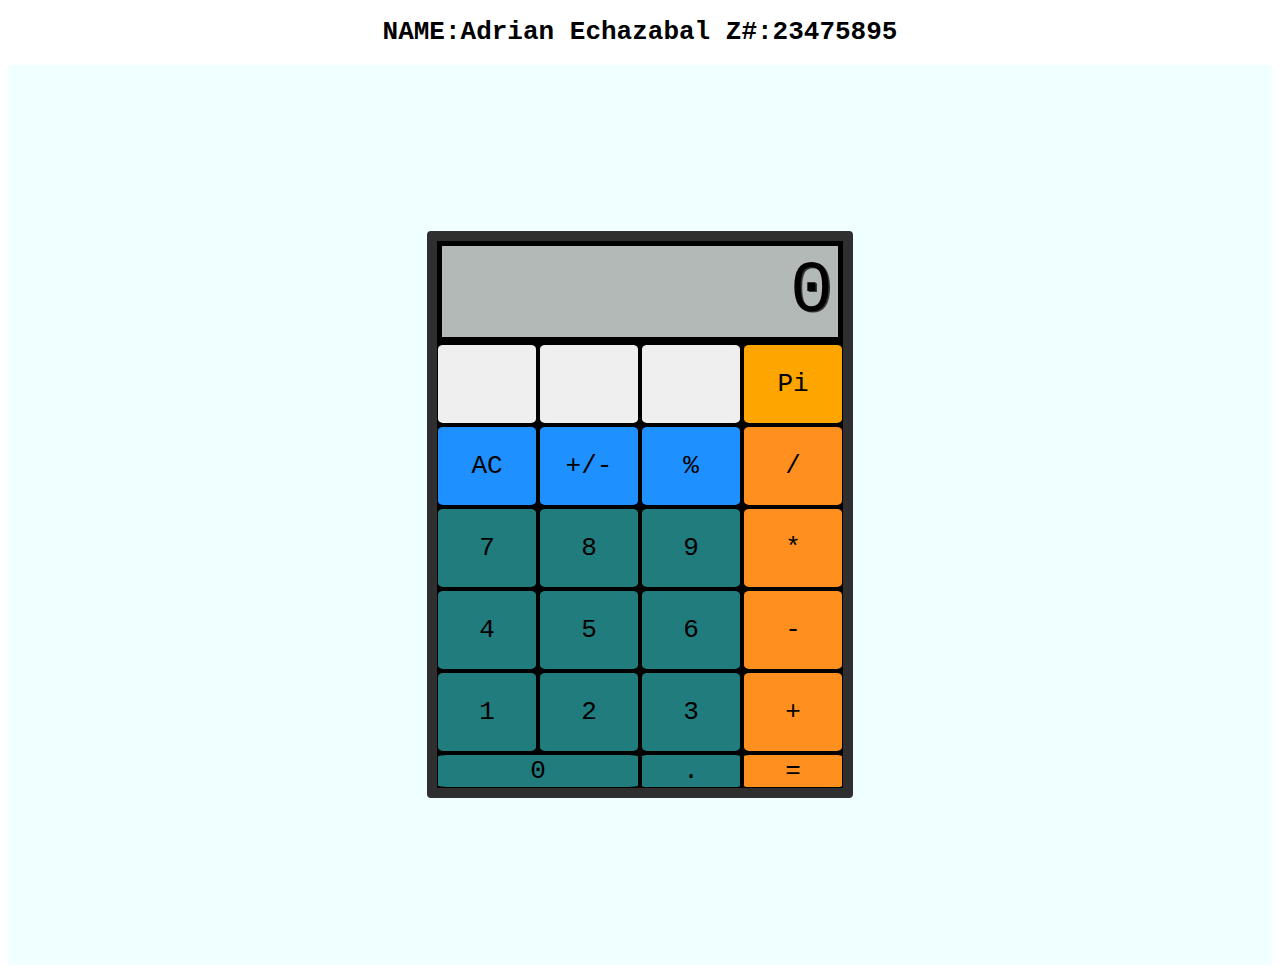
==== commit 12059de6: "Added Pi Button" ====
--- a/index.html
+++ b/index.html
@@ -14,7 +14,7 @@
                 <button type="button" class="" value="clear" data-key="8"></button>
                 <button type="button" class="" value="sign" data-key="192"></button>
                 <button type="button" class="" value="percent" data-key="80"></button>
-                <button type="button" class="" value="/" data-key="68"></button>  <!--^^^ New Buttons ^^^-->
+                <button type="button" class="pi" value="pi" data-key="">Pi</button>  <!--^^^ New Buttons ^^^-->
                 <button type="button" class="clear" value="clear" data-key="8">AC</button>
                 <button type="button" class="sign" value="sign" data-key="192">+/-</button>
                 <button type="button" class="percent" value="percent" data-key="80">%</button>
--- a/Styles/style.css
+++ b/Styles/style.css
@@ -108,3 +108,7 @@
 .percent:active {
     background-color: rgb(123, 189, 255);
 }
+
+.pi {
+    background-color: orange;
+}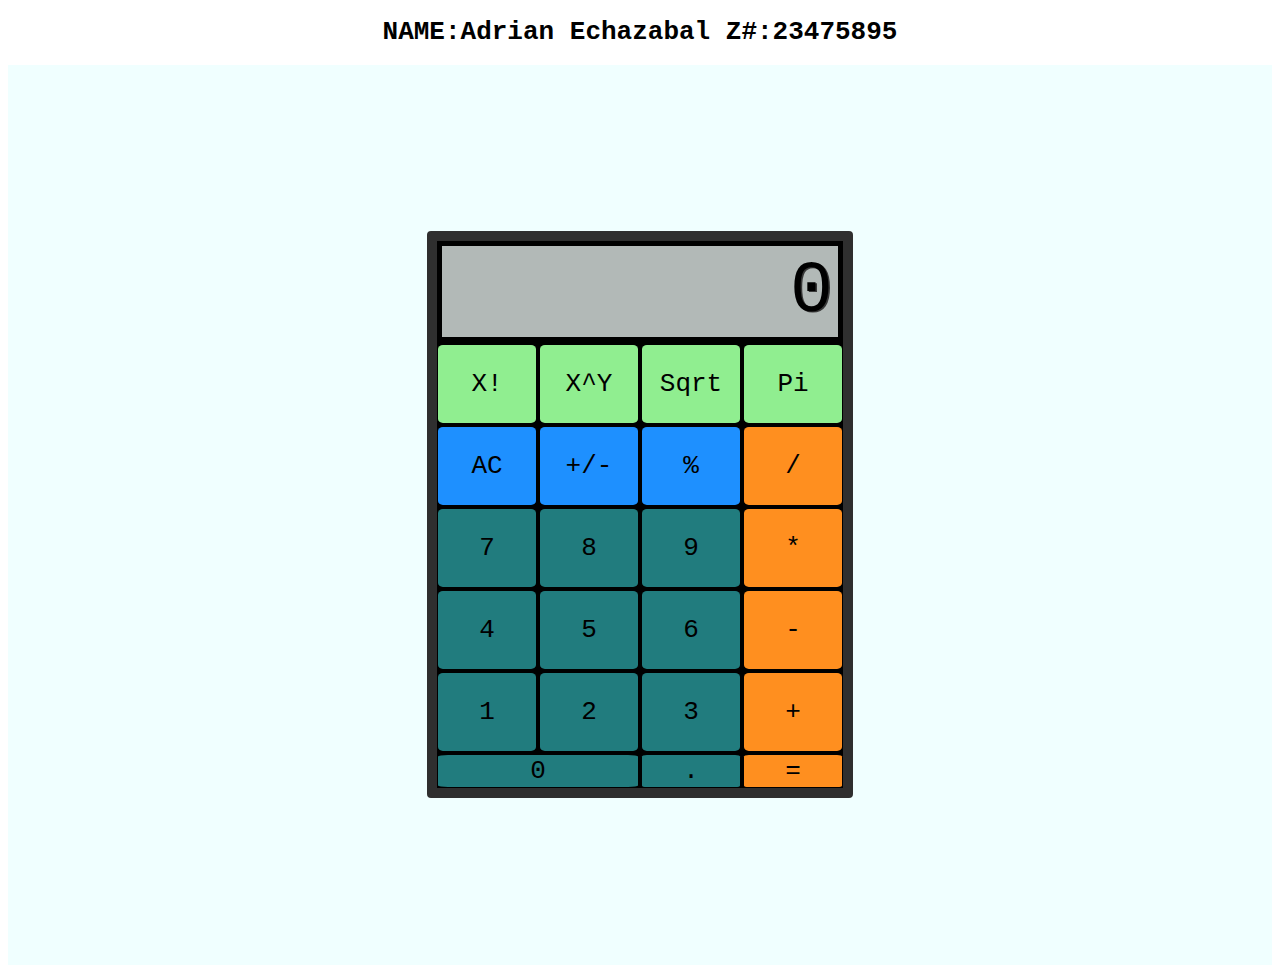
==== commit fa12ebfa: "Added Other 3 Buttons" ====
--- a/index.html
+++ b/index.html
@@ -11,9 +11,9 @@
         <main id="calc">
             <div id="container">
                 <div id="display">0</div>
-                <button type="button" class="" value="clear" data-key="8"></button>
-                <button type="button" class="" value="sign" data-key="192"></button>
-                <button type="button" class="" value="percent" data-key="80"></button>
+                <button type="button" class="fact" value="fact" data-key="">X!</button>
+                <button type="button" class="expo" value="expo" data-key="">X^Y</button>
+                <button type="button" class="sqrt" value="sqrt" data-key="">Sqrt</button>
                 <button type="button" class="pi" value="pi" data-key="">Pi</button>  <!--^^^ New Buttons ^^^-->
                 <button type="button" class="clear" value="clear" data-key="8">AC</button>
                 <button type="button" class="sign" value="sign" data-key="192">+/-</button>
--- a/Styles/style.css
+++ b/Styles/style.css
@@ -110,5 +110,17 @@
 }
 
 .pi {
-    background-color: orange;
+    background-color: lightgreen;
+}
+
+.sqrt {
+    background-color: lightgreen;
+}
+
+.expo {
+    background-color: lightgreen;
+}
+
+.fact {
+    background-color: lightgreen;
 }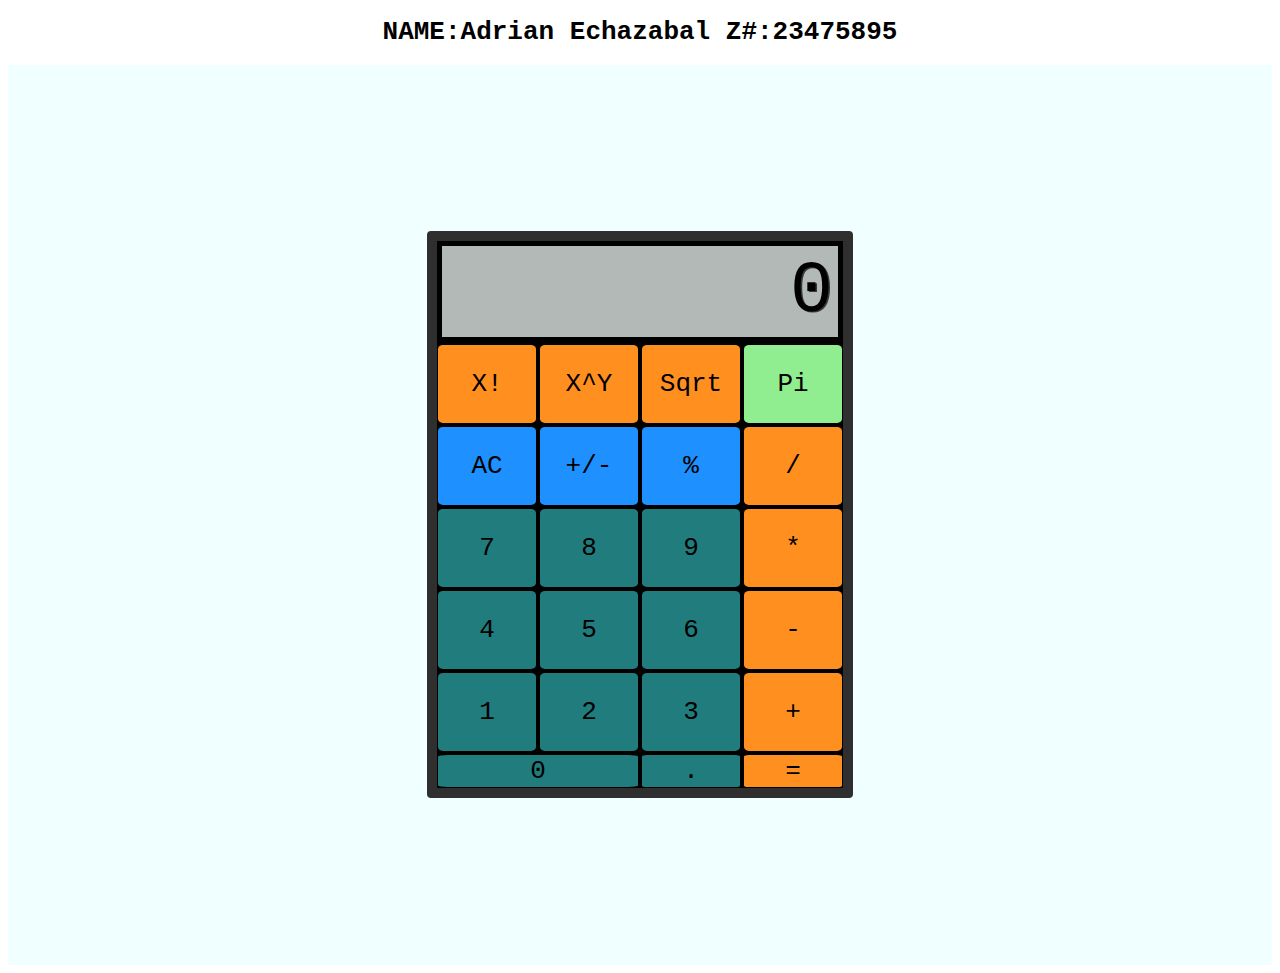
==== commit 4c8fc6b6: "Added Exponent Button" ====
--- a/index.html
+++ b/index.html
@@ -11,9 +11,9 @@
         <main id="calc">
             <div id="container">
                 <div id="display">0</div>
-                <button type="button" class="fact" value="fact" data-key="">X!</button>
-                <button type="button" class="expo" value="expo" data-key="">X^Y</button>
-                <button type="button" class="sqrt" value="sqrt" data-key="">Sqrt</button>
+                <button type="button" class="operator" value="!" data-key="">X!</button>
+                <button type="button" class="operator" value="^" data-key="">X^Y</button>
+                <button type="button" class="operator" value="sqrt" data-key="">Sqrt</button>
                 <button type="button" class="pi" value="pi" data-key="">Pi</button>  <!--^^^ New Buttons ^^^-->
                 <button type="button" class="clear" value="clear" data-key="8">AC</button>
                 <button type="button" class="sign" value="sign" data-key="192">+/-</button>
--- a/Styles/style.css
+++ b/Styles/style.css
@@ -112,15 +112,3 @@
 .pi {
     background-color: lightgreen;
 }
-
-.sqrt {
-    background-color: lightgreen;
-}
-
-.expo {
-    background-color: lightgreen;
-}
-
-.fact {
-    background-color: lightgreen;
-}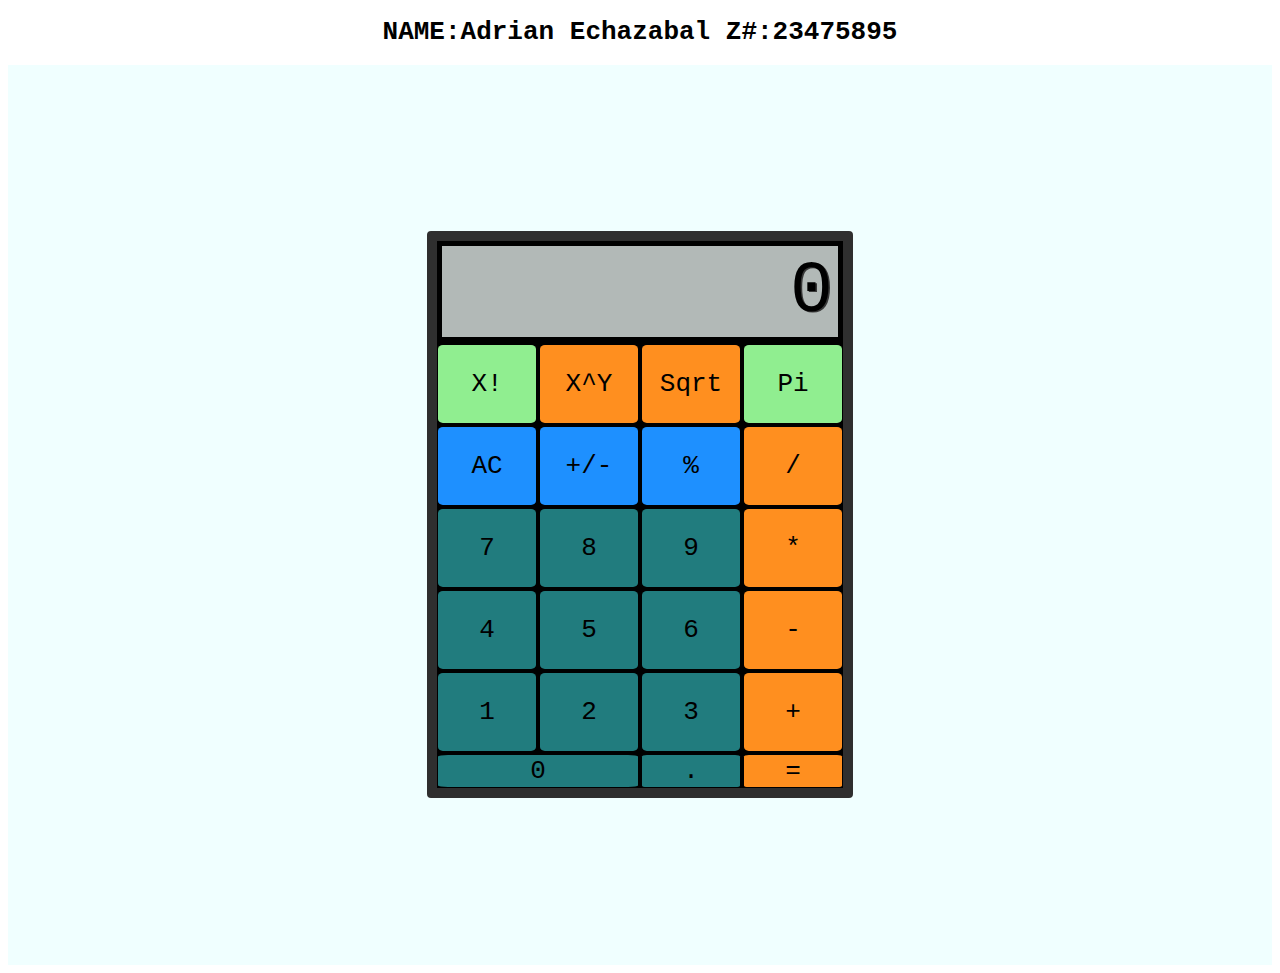
==== commit d019c452: "Added Factorial Button" ====
--- a/index.html
+++ b/index.html
@@ -11,7 +11,7 @@
         <main id="calc">
             <div id="container">
                 <div id="display">0</div>
-                <button type="button" class="operator" value="!" data-key="">X!</button>
+                <button type="button" class="fact" value="fact" data-key="">X!</button>
                 <button type="button" class="operator" value="^" data-key="">X^Y</button>
                 <button type="button" class="operator" value="sqrt" data-key="">Sqrt</button>
                 <button type="button" class="pi" value="pi" data-key="">Pi</button>  <!--^^^ New Buttons ^^^-->
--- a/Styles/style.css
+++ b/Styles/style.css
@@ -112,3 +112,7 @@
 .pi {
     background-color: lightgreen;
 }
+
+.fact {
+    background-color: lightgreen;
+}
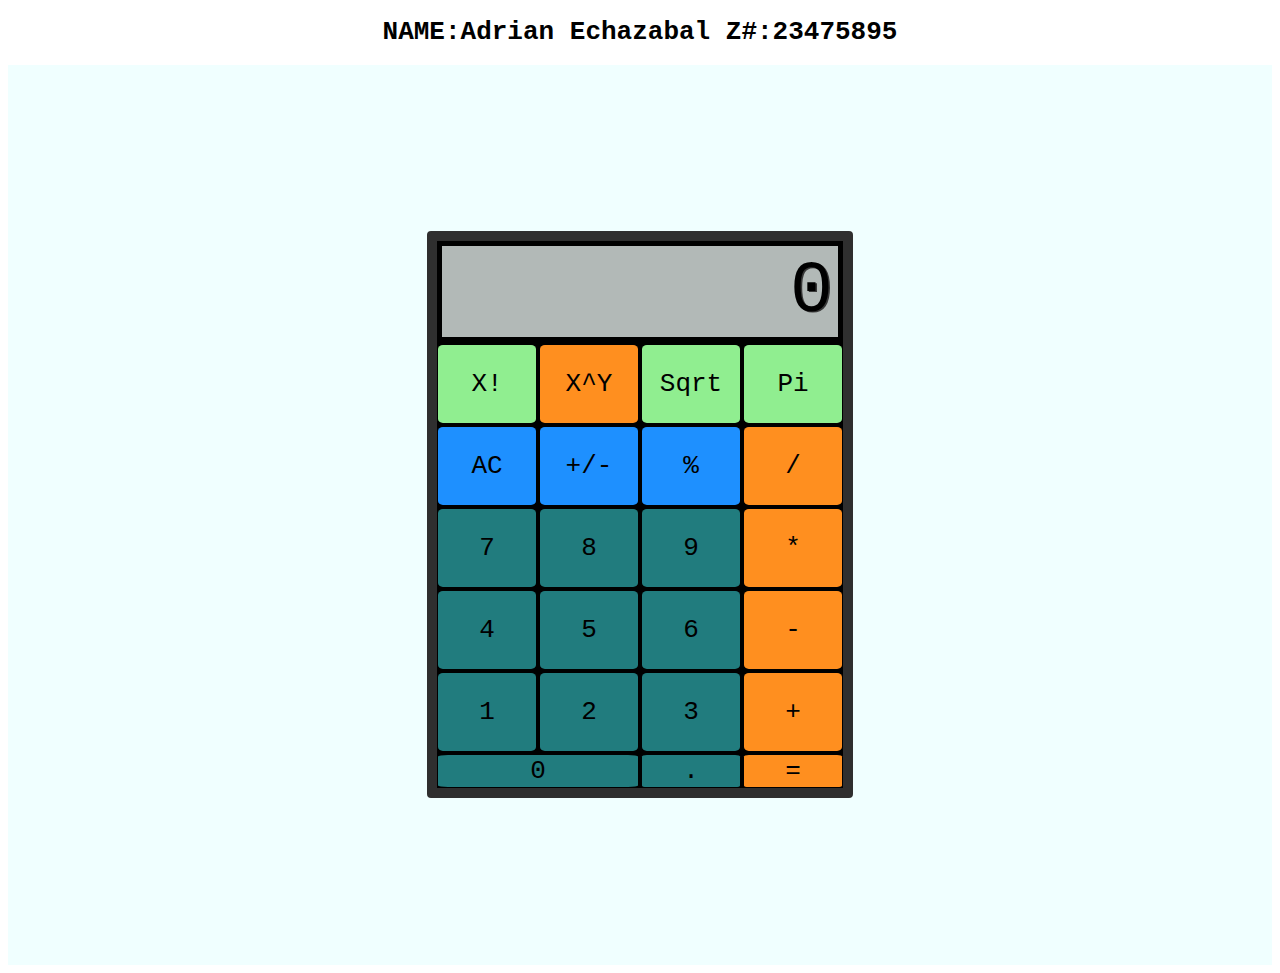
==== commit 9dc8c746: "Added Square Root Button" ====
--- a/index.html
+++ b/index.html
@@ -13,7 +13,7 @@
                 <div id="display">0</div>
                 <button type="button" class="fact" value="fact" data-key="">X!</button>
                 <button type="button" class="operator" value="^" data-key="">X^Y</button>
-                <button type="button" class="operator" value="sqrt" data-key="">Sqrt</button>
+                <button type="button" class="sqrt" value="sqrt" data-key="">Sqrt</button>
                 <button type="button" class="pi" value="pi" data-key="">Pi</button>  <!--^^^ New Buttons ^^^-->
                 <button type="button" class="clear" value="clear" data-key="8">AC</button>
                 <button type="button" class="sign" value="sign" data-key="192">+/-</button>
--- a/Styles/style.css
+++ b/Styles/style.css
@@ -116,3 +116,7 @@
 .fact {
     background-color: lightgreen;
 }
+
+.sqrt {
+    background-color: lightgreen;
+}
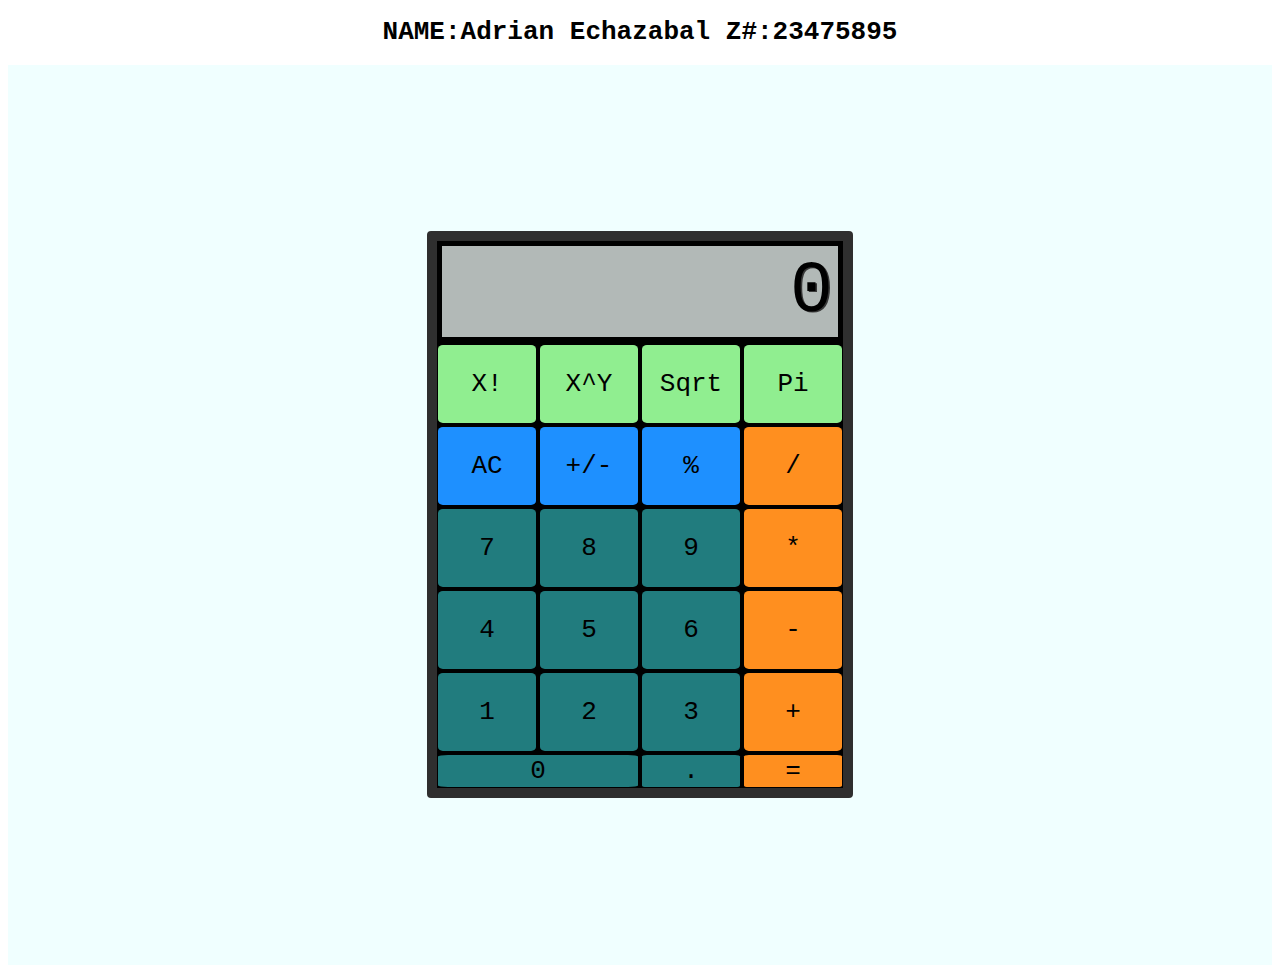
==== commit 06308367: "Final HW2 Changes" ====
--- a/index.html
+++ b/index.html
@@ -11,8 +11,8 @@
         <main id="calc">
             <div id="container">
                 <div id="display">0</div>
-                <button type="button" class="fact" value="fact" data-key="">X!</button>
-                <button type="button" class="operator" value="^" data-key="">X^Y</button>
+                <button type="button" class="fact" value="fact" data-key="">X!</button>  <!--vvv New Buttons vvv-->
+                <button type="button" class="expo" value="^" data-key="">X^Y</button> 
                 <button type="button" class="sqrt" value="sqrt" data-key="">Sqrt</button>
                 <button type="button" class="pi" value="pi" data-key="">Pi</button>  <!--^^^ New Buttons ^^^-->
                 <button type="button" class="clear" value="clear" data-key="8">AC</button>
--- a/Styles/style.css
+++ b/Styles/style.css
@@ -110,7 +110,7 @@
 }
 
 .pi {
-    background-color: lightgreen;
+    background-color: lightgreen;  /* Added New Color for Things that need their own functions*/
 }
 
 .fact {
@@ -120,3 +120,7 @@
 .sqrt {
     background-color: lightgreen;
 }
+
+.expo {
+    background-color: lightgreen;
+}
